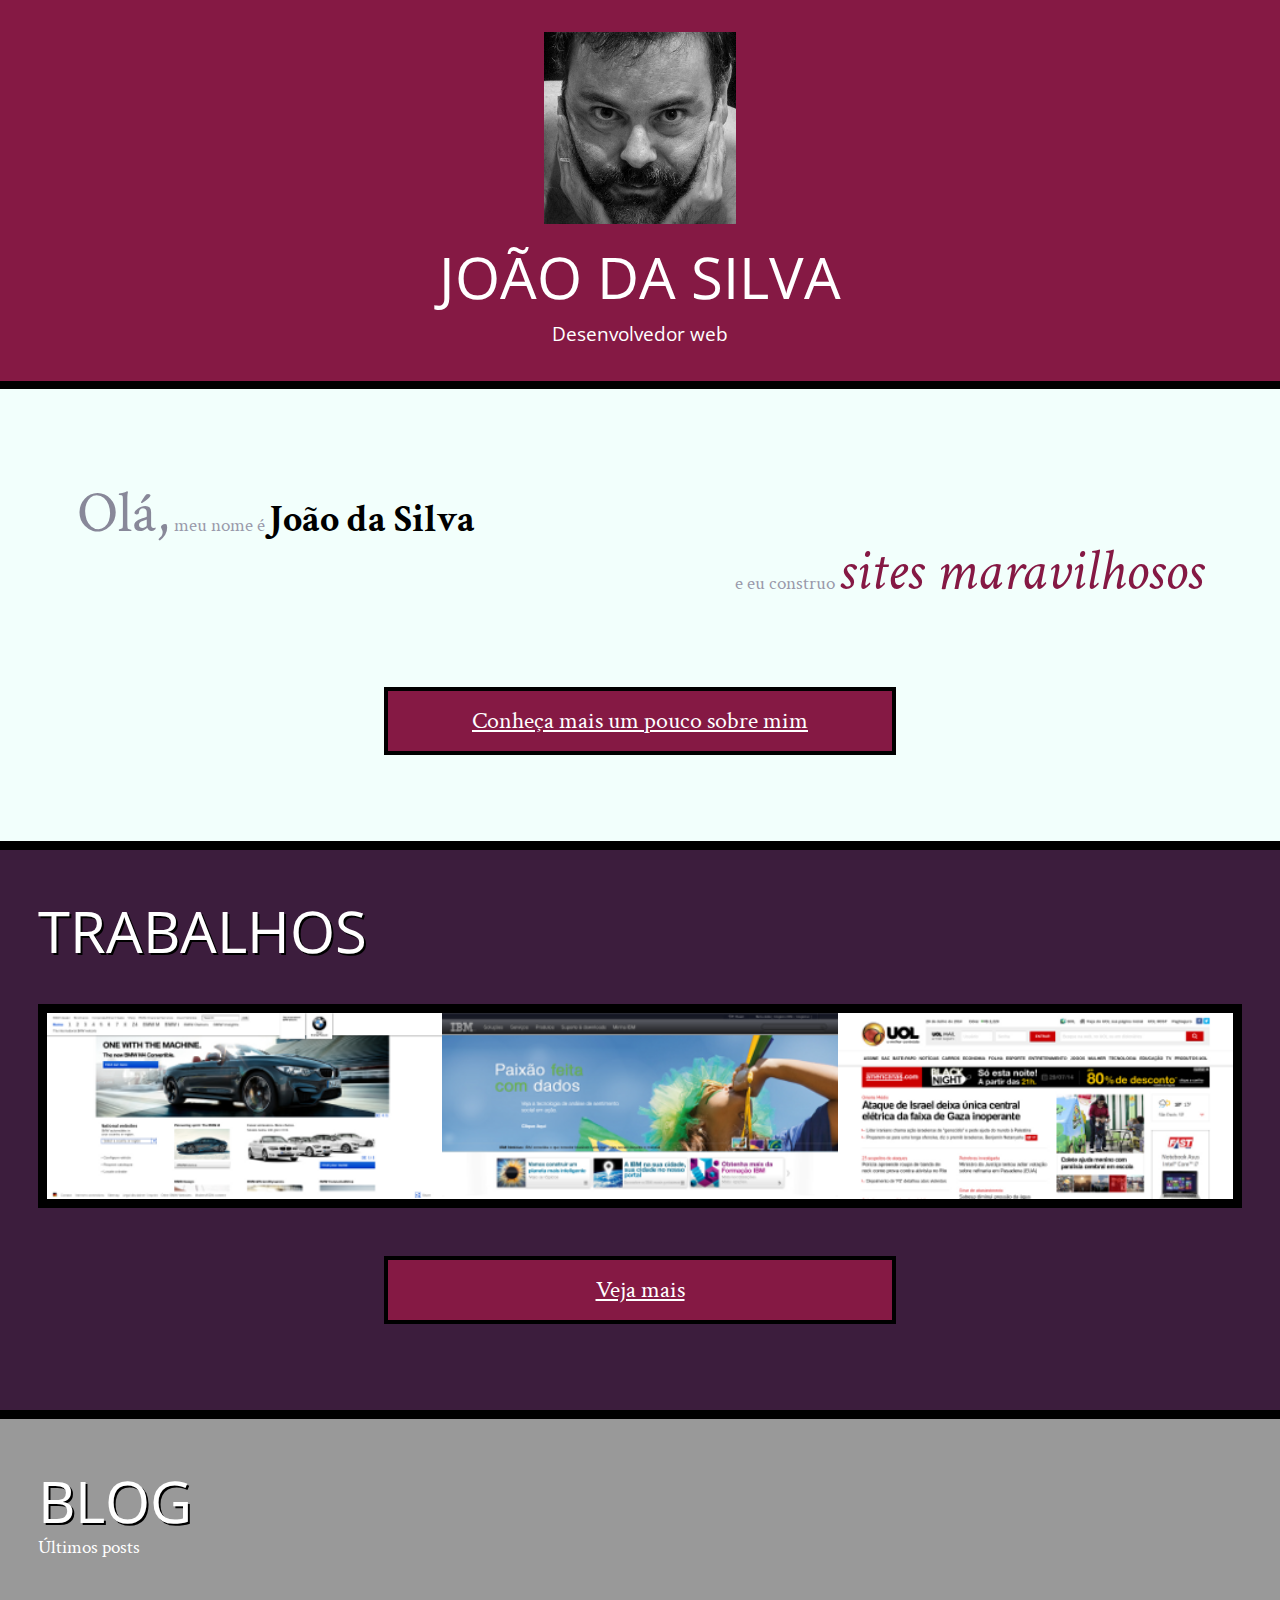
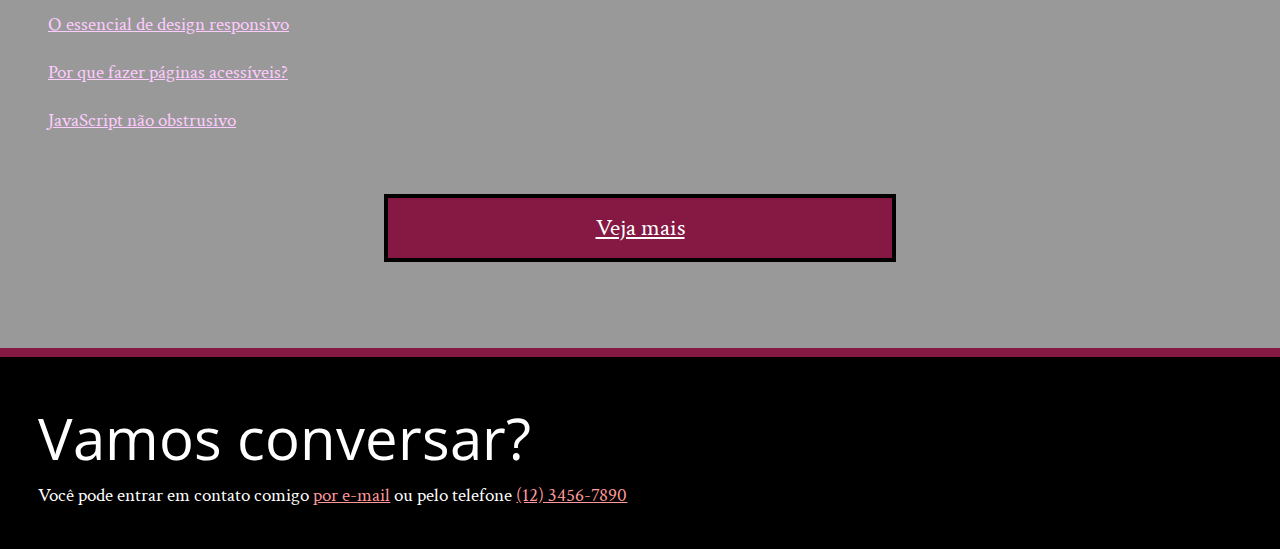
==== index.html @ 55647c0d "Aula 01 - Concluída - Organizando estilo e incluindo página index.html ao projeto." ====
<!DOCTYPE html>
<html lang="pt">
<head>
    <meta charset="UTF-8">
    <title>João da Silva - Desenvolvedor Web</title>
    <link rel="shortcut icon" href="imagens/favicon.png">
    <link rel="stylesheet" href="css/reset.css">
    <link rel="stylesheet" href="css/site.css">
    <link rel="stylesheet" href="css/index.css">
    <link rel="stylesheet" href="http://fonts.googleapis.com/css?family=Crimson+Text:400,400italic,600">
    <link rel="stylesheet" href="http://fonts.googleapis.com/css?family=Open+Sans+Condensed:700">
    <link rel="stylesheet" href="http://fonts.googleapis.com/css?family=Shadows+Into+Light">
</head>
<body>
    <header class="titulo-principal">
        <img class="foto-home" src="imagens/eu.jpg" alt="Foto de João da Silva">
        <h1>João da Silva</h1>
        <p class="subtitulo-principal">Desenvolvedor web</p>
    </header>
    <main>
        <section class="secao-inicio saudacao">
            <p class="saudacao"><span class="saudacao-inicio">Olá,</span> meu nome é <strong>João da Silva</strong> <span class="saudacao-ultima-linha">e eu construo <em>sites maravilhosos</em></span></p>
            <a class="botao-index" href="bio.html">Conheça mais um pouco sobre mim</a>
        </section>
        <section class="secao-inicio trabalhos">
            <h2>Trabalhos</h2>
            <ul>
                <li><img src="imagens/bmw.png" alt="Site da BMW"></li>
                <li><img src="imagens/ibm.png" alt="Site da IBM"></li>
                <li><img src="imagens/uol.png" alt="Site da UOL"></li>
            </ul>
            <a class="botao-index" href="portfolio.html">Veja mais</a>
        </section>
        <section class="secao-inicio blog">
            <h2>Blog</h2>
            <small>Últimos posts</small>
            <ol>
                <li>
                    <a href="blog.html">O essencial de design responsivo</a>
                </li>
                <li>
                    <a href="blog.html">Por que fazer páginas acessíveis?</a>
                </li>
                <li>
                    <a href="blog.html">JavaScript não obstrusivo</a>
                </li>
            </ol>
            <a class="botao-index" href="blog.html">Veja mais</a>
        </section>
    </main>
    <footer>
        <h2>Vamos conversar?</h2>
        <p>Você pode entrar em contato comigo <a href="contato.html">por e-mail</a> ou pelo telefone <a href="tel:+551234567890">(12) 3456-7890</a></p>
    </footer>
</body>
</html>
---- css/site.css ----
body {
    font-family: "Crimson Text", "Times New Roman", serif;
    background-color: #F2FFFC;
    font-size: 120%;
    line-height: 1.5;
}

h1,
h2,
.subtitulo-principal {
    font-family: "Open Sans Condensed", "Arial", sans-serif;
}

h1 {
    text-transform: uppercase;
    font-size: 300%;
}

.titulo-principal {
    text-align: center;
    background-color: #851944;
    color: #FFF;
    padding: 2rem;
    border-bottom: .5rem solid #000;
}

.subtitulo-texto {
    font-size: 150%;
    clear: both;
}

main a {
    color: #851944;
}

main p {
    text-align: justify;
    margin: 1em 0;
}

.navegacao-site {
    text-align: center;
    background-color: #3C1D3D;
    color: #F2FFFC;
    padding: 1em;
    width: 20%;
    float: right;
    position: relative;
    top: 15.6em;
}

.navegacao-site a {
    color: inherit;
    font-family: "Open Sans Condensed", "Arial", sans-serif;
    text-transform: lowercase;
}

.navegacao-site h1 {
    font-size: 1.5em;
    margin-bottom: 1em;
}

.rodape-pagina {
    background-color: #000;
    color: #F2FFFC;
    padding: 1em;
    clear: both;
    position: fixed;
    bottom: 0;
    left: 0;
    width: 100%;
    box-sizing: border-box;
}

.container {
    width: 36rem;
    margin-left: auto;
    margin-right: auto;
    padding: 1.5em 0;
}

strong {
    font-weight: bold;
}

em {
    font-style: italic;
}

.icones-redes-sociais li {
    display: inline-block;
}

.icones-redes-sociais a {
    width: 2em;
    height: 2em;
    display: block;
    text-indent: -99999px;
}

.github {
    background-image: url(../imagens/github.png);
}

.twitter {
    background-image: url(../imagens/twitter.png);
}

.linkedin {
    background-image: url(../imagens/linkedin.png);
}

main {
    width: 80%;
    float: left;
    padding-bottom: 4em;
}

.minha-foto,
.navegacao-site {
    border-left: .5em solid black;
    border-bottom: .5em solid black;
    box-sizing: border-box;
}

.minha-foto {
    position: absolute;
    top: 0;
    right: 0;
    height: 15.6em;
}
---- css/index.css ----
.foto-home {
    height: 10em;
}
.saudacao p {
    color: #99A;
    line-height: 1;
    font: 1.5em;
    padding: 2em;
}
.saudacao-inicio {
    color: #889;
    font-size: 3em;
}
.saudacao-ultima-linha {
    text-align: right;
    display: block;
}
.saudacao strong {
    color: #000;
    font-size: 2em;
}
.saudacao em {
    color: #851944;
    font-size: 3em;
    
}
.botao-index {
    background-color: #851944;
    color: #FFF;
    border: .2em solid black;
    width: 40ch;
    display: block;
    text-align: center;
    padding: 0.5em;
    margin: 2em auto;
    font-size: 1.25em;
}

.secao-inicio {
    padding: 2em;
}
.secao-inicio h2 {
    text-transform: uppercase;
    font-size: 3em;
    margin-bottom: 0.5em;
    text-shadow: 2px 2px #000;
}
.trabalhos {
    background-color: #3C1D3D;
    border-top: .5em solid #000;
    border-bottom: .5em solid #000;
}
.trabalhos h2 {
    color: #FFF;
}
.trabalhos ul {
    overflow: hidden;
    border: .5em solid black;
}
.trabalhos li {
    float: left;
    width: 33.333%;
}
.trabalhos img {
    width: 100%;
    display: block;
}
.blog {
    background-color: #999;
    color: #FFF;
    border-bottom: .5em solid #851944;
}

.blog small {
    position: relative;
    top: -2em;
}
.blog li a {
    color: #FCF;
    padding: .5em;
    display: block;
}
footer {
    background-color: #000;
    color: #FFF;
    padding: 2em;
}

footer h2 {
    font-size: 3em;
}
footer a {
    color: #F99;
}
main {
    width: 100%;
    padding-bottom: 0;
    float: none;
}
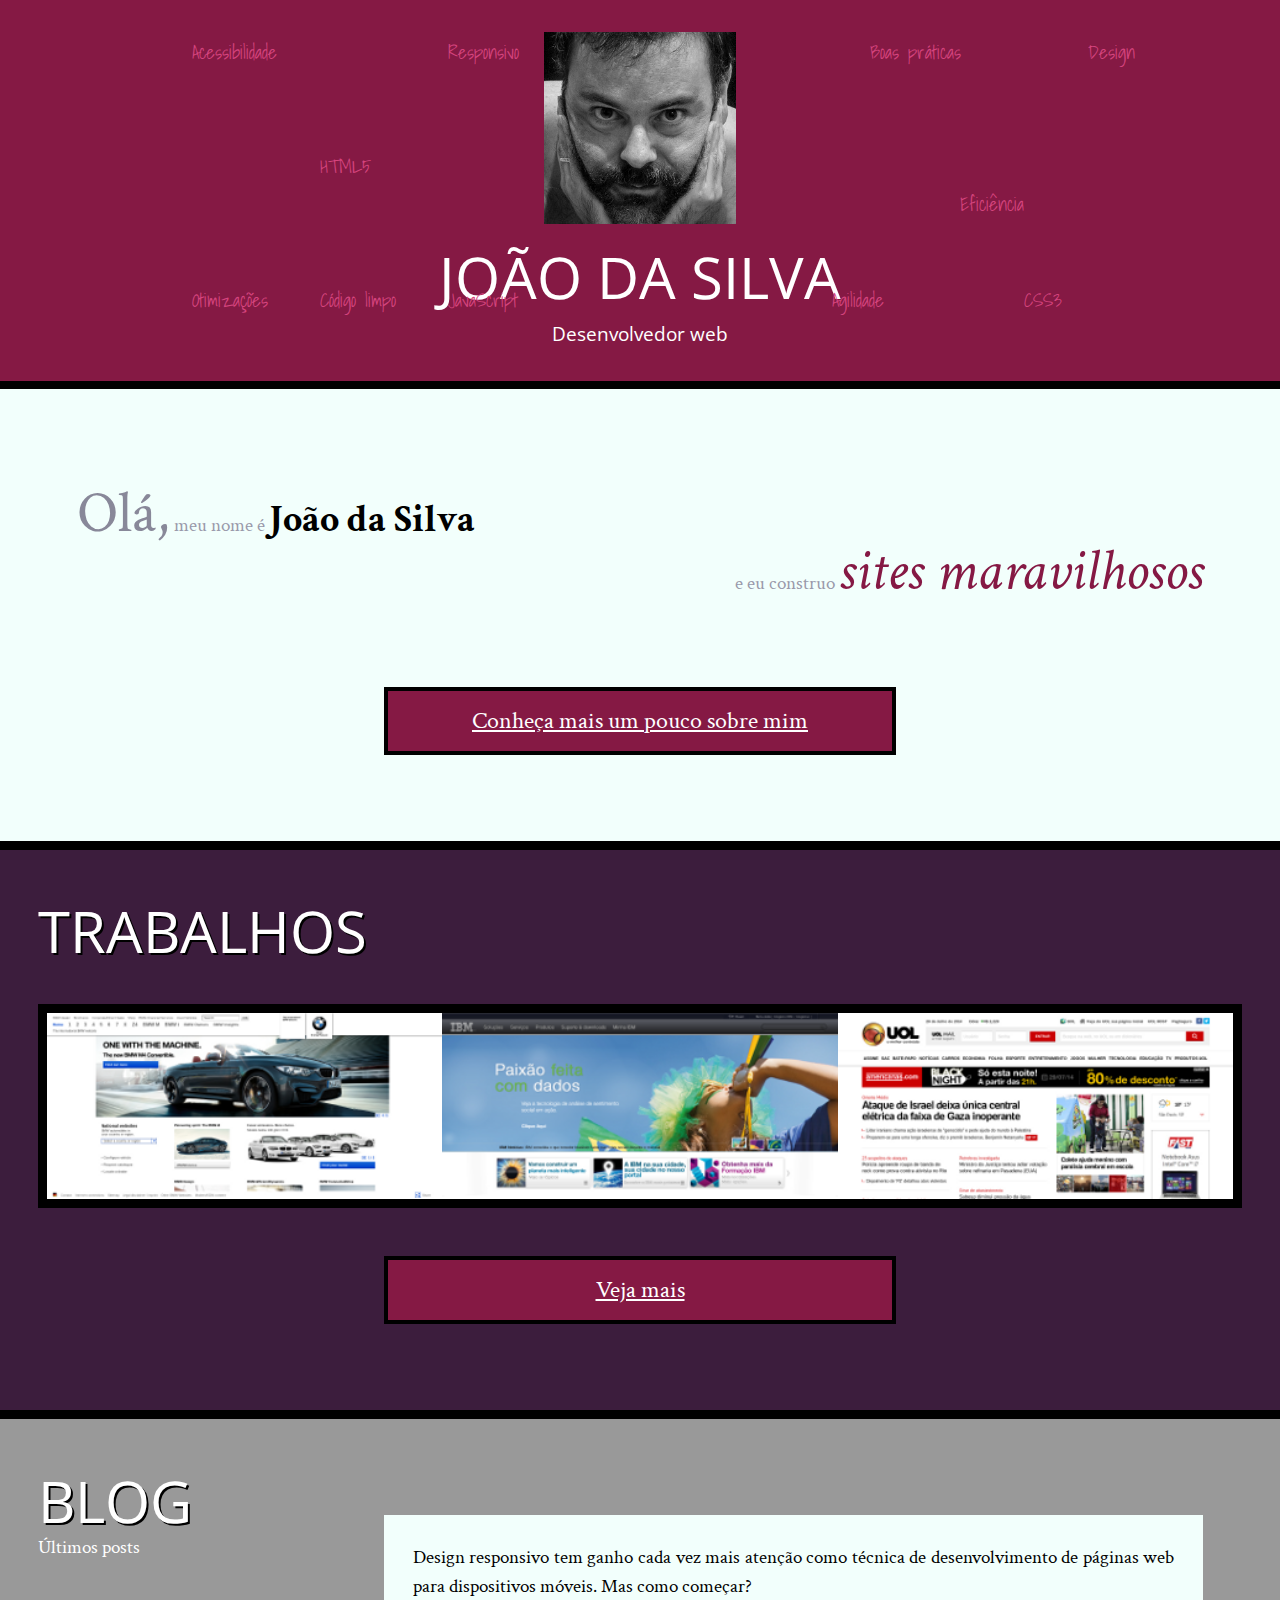
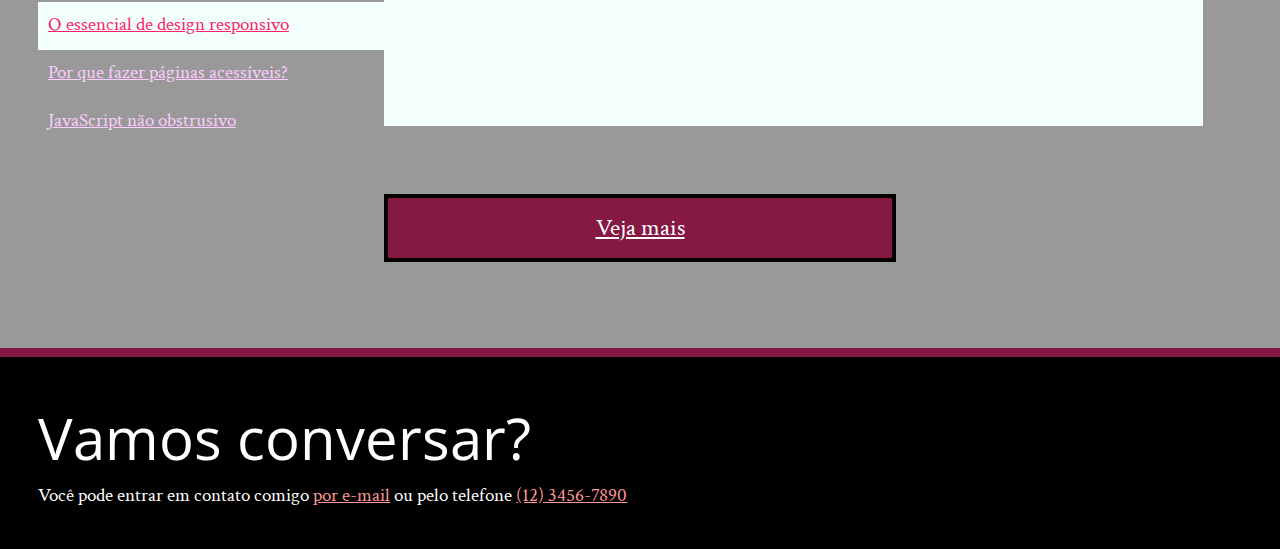
==== commit e4c13039: "Ajustando todas as modificações da aula 02 - absolute mais a fundo" ====
--- a/index.html
+++ b/index.html
@@ -16,6 +16,19 @@
         <img class="foto-home" src="imagens/eu.jpg" alt="Foto de João da Silva">
         <h1>João da Silva</h1>
         <p class="subtitulo-principal">Desenvolvedor web</p>
+        <ul>
+            <li class="palavra-home eficiencia">Eficiência</li>
+            <li class="palavra-home boas-praticas">Boas práticas</li>
+            <li class="palavra-home codigo-limpo">Código limpo</li>
+            <li class="palavra-home css3">CSS3</li>
+            <li class="palavra-home html5">HTML5</li>
+            <li class="palavra-home javascript">JavaScript</li>
+            <li class="palavra-home acessibilidade">Acessibilidade</li>
+            <li class="palavra-home responsivo">Responsivo</li>
+            <li class="palavra-home otimizacoes">Otimizações</li>
+            <li class="palavra-home agilidade">Agilidade</li>
+            <li class="palavra-home design">Design</li>
+        </ul>
     </header>
     <main>
         <section class="secao-inicio saudacao">
@@ -35,8 +48,11 @@
             <h2>Blog</h2>
             <small>Últimos posts</small>
             <ol>
-                <li>
+                <li class="mais-recente">
                     <a href="blog.html">O essencial de design responsivo</a>
+                    <p class="inicio-post">
+                        Design responsivo tem ganho cada vez mais atenção como técnica de desenvolvimento de páginas web para dispositivos móveis. Mas como começar?
+                    </p>
                 </li>
                 <li>
                     <a href="blog.html">Por que fazer páginas acessíveis?</a>
--- a/css/index.css
+++ b/css/index.css
@@ -69,6 +69,7 @@
     background-color: #999;
     color: #FFF;
     border-bottom: .5em solid #851944;
+    position: relative;
 }
 
 .blog small {
@@ -97,3 +98,96 @@
     padding-bottom: 0;
     float: none;
 }
+
+header {
+    position: relative;
+}
+
+.palavra-home {
+    color: #D5447E;
+    font-family: 'Shadows Into Light', cursive;
+}
+
+.eficiencia {
+    position: absolute;
+    top: 50%;
+    left: 75%;
+}
+
+.boas-praticas {
+    position: absolute;
+    top: 10%;
+    left: 68%;
+}
+.codigo-limpo {
+    position: absolute;
+    top: 75%;
+    left: 25%;
+}
+.css3 {
+    position: absolute;
+    top: 75%;
+    left: 80%;
+}
+
+.html5 {
+    position: absolute;
+    top: 40%;
+    left: 25%;
+}
+.javascript {
+    position: absolute;
+    top: 75%;
+    left: 35%;
+}
+.acessibilidade {
+    position: absolute;
+    top: 10%;
+    left: 15%;
+}
+.responsivo {
+    position: absolute;
+    top: 10%;
+    left: 35%;
+}
+.otimizacoes {
+    position: absolute;
+    top: 75%;
+    left: 15%;
+}
+.agilidade {
+    position: absolute;
+    top: 75%;
+    left: 65%;
+}
+.design {
+    position: absolute;
+    top: 10%;
+    left: 85%;
+}
+
+.blog li {
+    width: 30%;
+}
+
+.blog .mais-recente {
+    background-color: white;
+    background-color: #F2FFFC;
+}
+
+.blog .mais-recente a {
+    color: #F26;
+}
+
+.blog .inicio-post {
+    color: #000;
+    background-color: #F2FFFC;
+    padding: 1.5em;
+    height: 8em;
+    position: absolute;
+    right: 4em;
+    left: 30%;
+    top: 4em;
+}
+
+
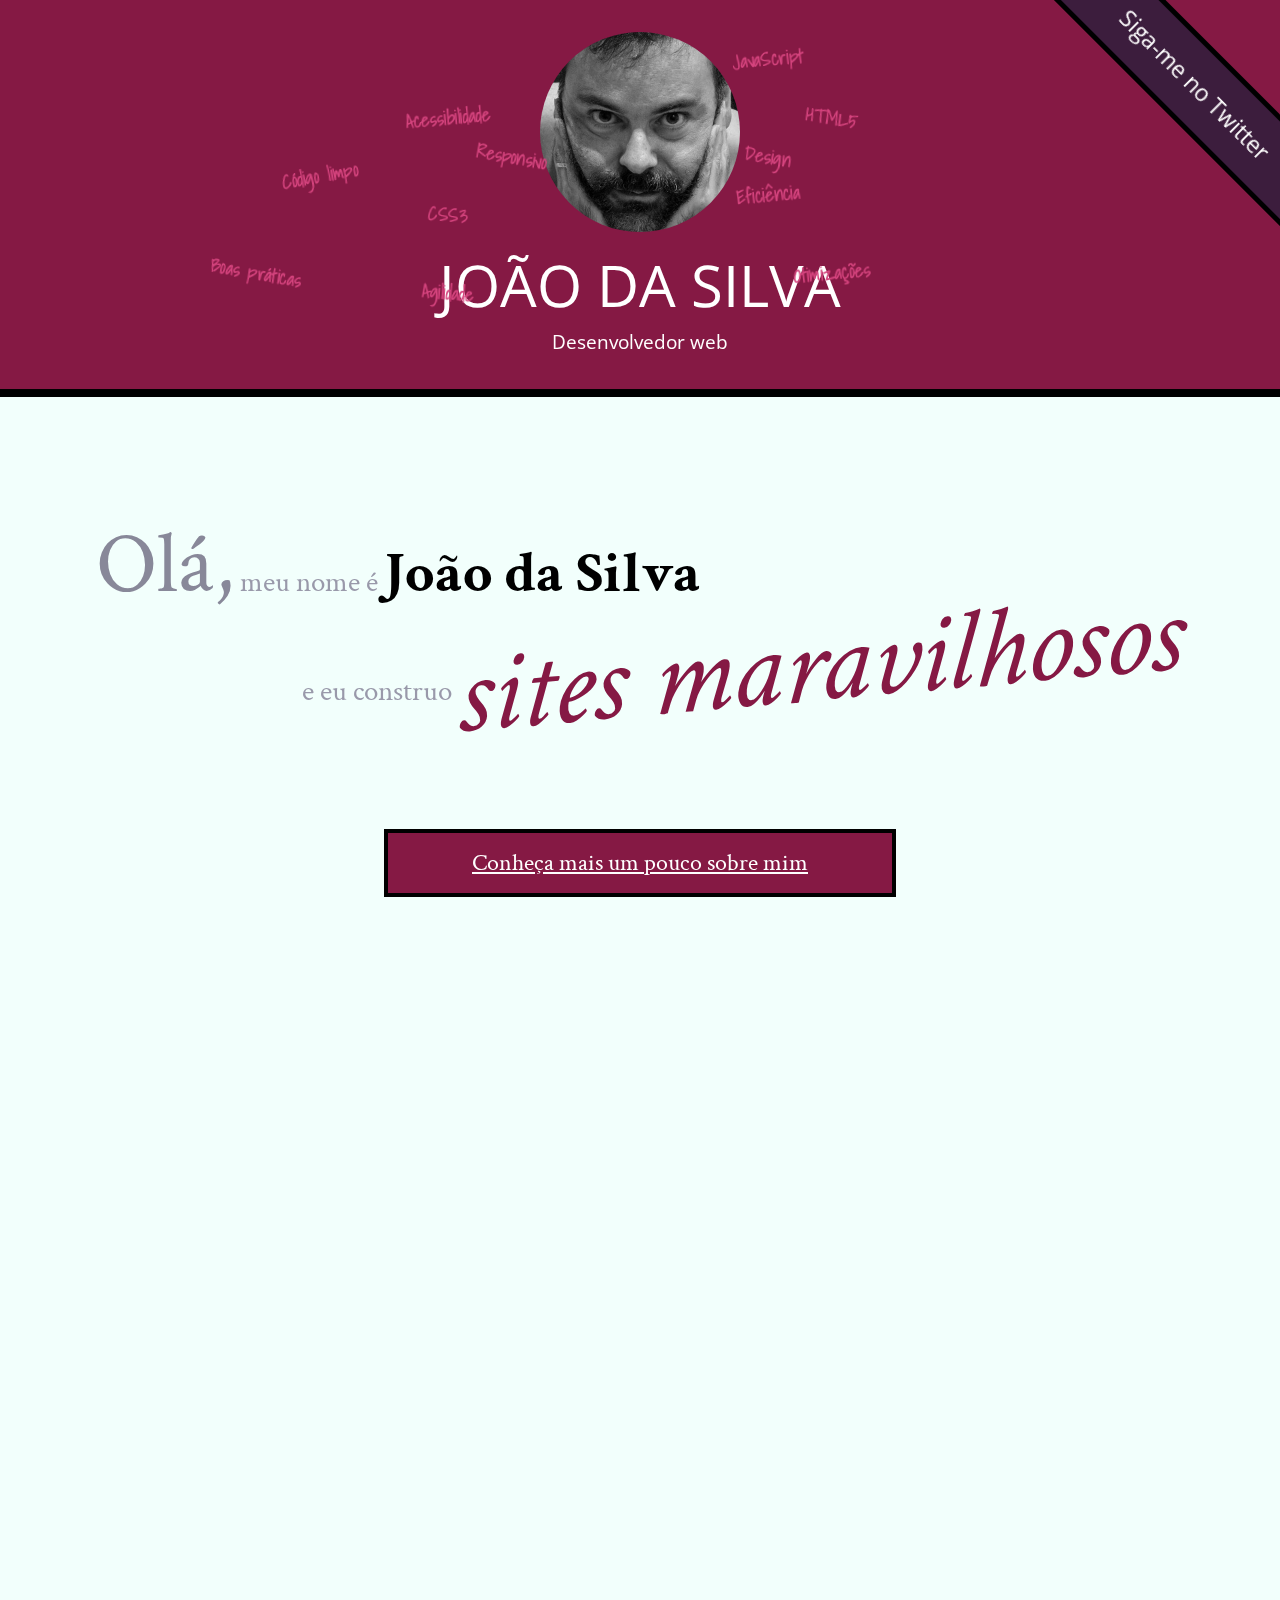
==== commit 185f5b4c: "Concluíndo Aula 04 - Transformções" ====
--- a/index.html
+++ b/index.html
@@ -29,6 +29,7 @@
             <li class="palavra-home agilidade">Agilidade</li>
             <li class="palavra-home design">Design</li>
         </ul>
+        <a class="banner-twitter" href="https://twitter.com/joaodasilva">Siga-me no Twitter</a>
     </header>
     <main>
         <section class="secao-inicio saudacao">
@@ -62,7 +63,7 @@
                 </li>
             </ol>
             <a class="botao-index" href="blog.html">Veja mais</a>
-        </section>
+                    </section>
     </main>
     <footer>
         <h2>Vamos conversar?</h2>
--- a/css/site.css
+++ b/css/site.css
@@ -129,3 +129,7 @@
     right: 0;
     height: 15.6em;
 }
+
+.foto-home{
+    border-radius: 100%;
+}
--- a/css/index.css
+++ b/css/index.css
@@ -1,49 +1,50 @@
 .foto-home {
-    height: 10em;
+    height: 200px;
+    border-radius: 50%;
 }
 .saudacao p {
+    font-size: 1.5em;
     color: #99A;
     line-height: 1;
-    font: 1.5em;
     padding: 2em;
 }
 .saudacao-inicio {
+    font-size: 3em;
     color: #889;
-    font-size: 3em;
 }
 .saudacao-ultima-linha {
     text-align: right;
     display: block;
 }
 .saudacao strong {
+    font-size: 2em;
     color: #000;
-    font-size: 2em;
 }
 .saudacao em {
     color: #851944;
-    font-size: 3em;
-    
+    font-size: 4em;
+    -webkit-transform: rotate(-5deg) skew(-10deg);
+            transform: rotate(-5deg) skew(-10deg);
+    display: inline-block;
 }
 .botao-index {
+    font-size: 1.25em;
     background-color: #851944;
     color: #FFF;
+    padding: .5em;
     border: .2em solid black;
     width: 40ch;
+    margin: 2em auto;
     display: block;
     text-align: center;
-    padding: 0.5em;
-    margin: 2em auto;
-    font-size: 1.25em;
-}
-
+}
 .secao-inicio {
     padding: 2em;
 }
 .secao-inicio h2 {
+    font-size: 3em;
     text-transform: uppercase;
-    font-size: 3em;
-    margin-bottom: 0.5em;
-    text-shadow: 2px 2px #000;
+    margin-bottom: .5em;
 }
 .trabalhos {
     background-color: #3C1D3D;
@@ -67,15 +68,17 @@
 }
 .blog {
     background-color: #999;
+    position: relative;
     color: #FFF;
     border-bottom: .5em solid #851944;
-    position: relative;
-}
-
+}
 .blog small {
     position: relative;
     top: -2em;
 }
+.blog li {
+    width: 30%;
+}
 .blog li a {
     color: #FCF;
     padding: .5em;
@@ -86,7 +89,6 @@
     color: #FFF;
     padding: 2em;
 }
-
 footer h2 {
     font-size: 3em;
 }
@@ -98,96 +100,145 @@
     padding-bottom: 0;
     float: none;
 }
-
-header {
-    position: relative;
-}
-
+html,body {
+    overflow-x: hidden;
+    height: 100%;
+}
+body {
+    -webkit-perspective: 6px;
+            perspective: 6px;
+    -webkit-perspective-origin: 50% 160px;
+            perspective-origin: 50% 160px;
+}
+.palavras-home {
+    -webkit-transform-style: preserve-3d;
+            transform-style: preserve-3d;
+    position: absolute;
+    bottom: 0;
+    right: 0;
+    top: 0;
+    left: 0;
+}
 .palavra-home {
+    font-family: "Shadows Into Light", cursive;
+    font-weight: bold;
+    font-size: 400%;
     color: #D5447E;
-    font-family: 'Shadows Into Light', cursive;
-}
-
+    position: absolute;
+}
 .eficiencia {
-    position: absolute;
     top: 50%;
-    left: 75%;
-}
-
+    left: 60%;
+    -webkit-transform: translate(-50%, -50%) translateZ(4px) rotate(-5deg) scale(.25);
+            transform: translate(-50%, -50%) translateZ(4px) rotate(-5deg) scale(.25);
+}
 .boas-praticas {
-    position: absolute;
-    top: 10%;
-    left: 68%;
+    top: 70%;
+    left: 20%;
+    -webkit-transform: translate(-50%, -50%) translateZ(1px) rotate(10deg) scale(.25);
+            transform: translate(-50%, -50%) translateZ(1px) rotate(10deg) scale(.25);
 }
 .codigo-limpo {
-    position: absolute;
-    top: 75%;
+    top: 45%;
     left: 25%;
+    -webkit-transform: translate(-50%, -50%) translateZ(2px) rotate(-10deg) scale(.25);
+            transform: translate(-50%, -50%) translateZ(2px) rotate(-10deg) scale(.25);
 }
 .css3 {
-    position: absolute;
-    top: 75%;
-    left: 80%;
-}
-
+    top: 55%;
+    left: 35%;
+    -webkit-transform: translate(-50%, -50%) translateZ(2px) rotate(5deg) scale(.25);
+            transform: translate(-50%, -50%) translateZ(2px) rotate(5deg) scale(.25);
+}
 .html5 {
-    position: absolute;
+    top: 30%;
+    left: 65%;
+    -webkit-transform: translate(-50%, -50%) translateZ(2px) rotate(10deg) scale(.25);
+            transform: translate(-50%, -50%) translateZ(2px) rotate(10deg) scale(.25);
+}
+.javascript {
+    top: 15%;
+    left: 60%;
+    -webkit-transform: translate(-50%, -50%) translateZ(1px) rotate(-5deg) scale(.25);
+            transform: translate(-50%, -50%) translateZ(1px) rotate(-5deg) scale(.25);
+}
+.acessibilidade {
+    top: 30%;
+    left: 35%;
+    -webkit-transform: translate(-50%, -50%) translateZ(3px) rotate(-5deg) scale(.25);
+            transform: translate(-50%, -50%) translateZ(3px) rotate(-5deg) scale(.25);
+}
+.responsivo {
     top: 40%;
-    left: 25%;
-}
-.javascript {
-    position: absolute;
+    left: 40%;
+    -webkit-transform: translate(-50%, -50%) translateZ(3px) rotate(10deg) scale(.25);
+            transform: translate(-50%, -50%) translateZ(3px) rotate(10deg) scale(.25);
+}
+.otimizacoes {
+    top: 70%;
+    left: 65%;
+    -webkit-transform: translate(-50%, -50%) translateZ(2px) rotate(-5deg) scale(.25);
+            transform: translate(-50%, -50%) translateZ(2px) rotate(-5deg) scale(.25);
+}
+.agilidade {
     top: 75%;
     left: 35%;
-}
-.acessibilidade {
-    position: absolute;
-    top: 10%;
-    left: 15%;
-}
-.responsivo {
-    position: absolute;
-    top: 10%;
-    left: 35%;
-}
-.otimizacoes {
-    position: absolute;
-    top: 75%;
-    left: 15%;
-}
-.agilidade {
-    position: absolute;
-    top: 75%;
-    left: 65%;
+    -webkit-transform: translate(-50%, -50%) translateZ(1px) rotate(5deg) scale(.25);
+            transform: translate(-50%, -50%) translateZ(1px) rotate(5deg) scale(.25);
 }
 .design {
-    position: absolute;
-    top: 10%;
-    left: 85%;
-}
-
-.blog li {
-    width: 30%;
-}
-
+    top: 40%;
+    left: 60%;
+    -webkit-transform: translate(-50%, -50%) translateZ(2px) rotate(10deg) scale(.25);
+            transform: translate(-50%, -50%) translateZ(2px) rotate(10deg) scale(.25);
+}
+.titulo-principal {
+    -webkit-transform-style: preserve-3d;
+            transform-style: preserve-3d;
+    position: relative;
+}
+.banner-twitter {
+    position: absolute;
+    top: 0;
+    right: 0;
+
+    line-height: 1;
+
+    /* largura = 14em */
+    /* altura = 3.5em */
+    /* tx = .707 * h - .707 * w + w */
+    /* ty = -.707 * h */
+    -webkit-transform: translate(6.5765em, -2.4745em) rotate(45deg);
+            transform: translate(6.5765em, -2.4745em) rotate(45deg);
+    -webkit-transform-origin: 0 0;
+            transform-origin: 0 0;
+
+    width: 14em;
+    padding: 1em 0;
+    box-sizing: border-box;
+
+    text-align: center;
+    text-decoration: none;
+    background-color: #3C1D3D;
+    color: white;
+    border: .25em solid black;
+
+    font-size: 1.2em;
+    font-family: "Open Sans Condensed", sans-serif;
+}
+.blog .inicio-post {
+    position: absolute;
+    top: 4em;
+    height: 8em;
+    left: 30%;
+    right: 4em;
+    background-color: #F2FFFC;
+    color: #000;
+    padding: 1.5em;
+}
 .blog .mais-recente {
-    background-color: white;
     background-color: #F2FFFC;
 }
-
 .blog .mais-recente a {
     color: #F26;
 }
-
-.blog .inicio-post {
-    color: #000;
-    background-color: #F2FFFC;
-    padding: 1.5em;
-    height: 8em;
-    position: absolute;
-    right: 4em;
-    left: 30%;
-    top: 4em;
-}
-
-
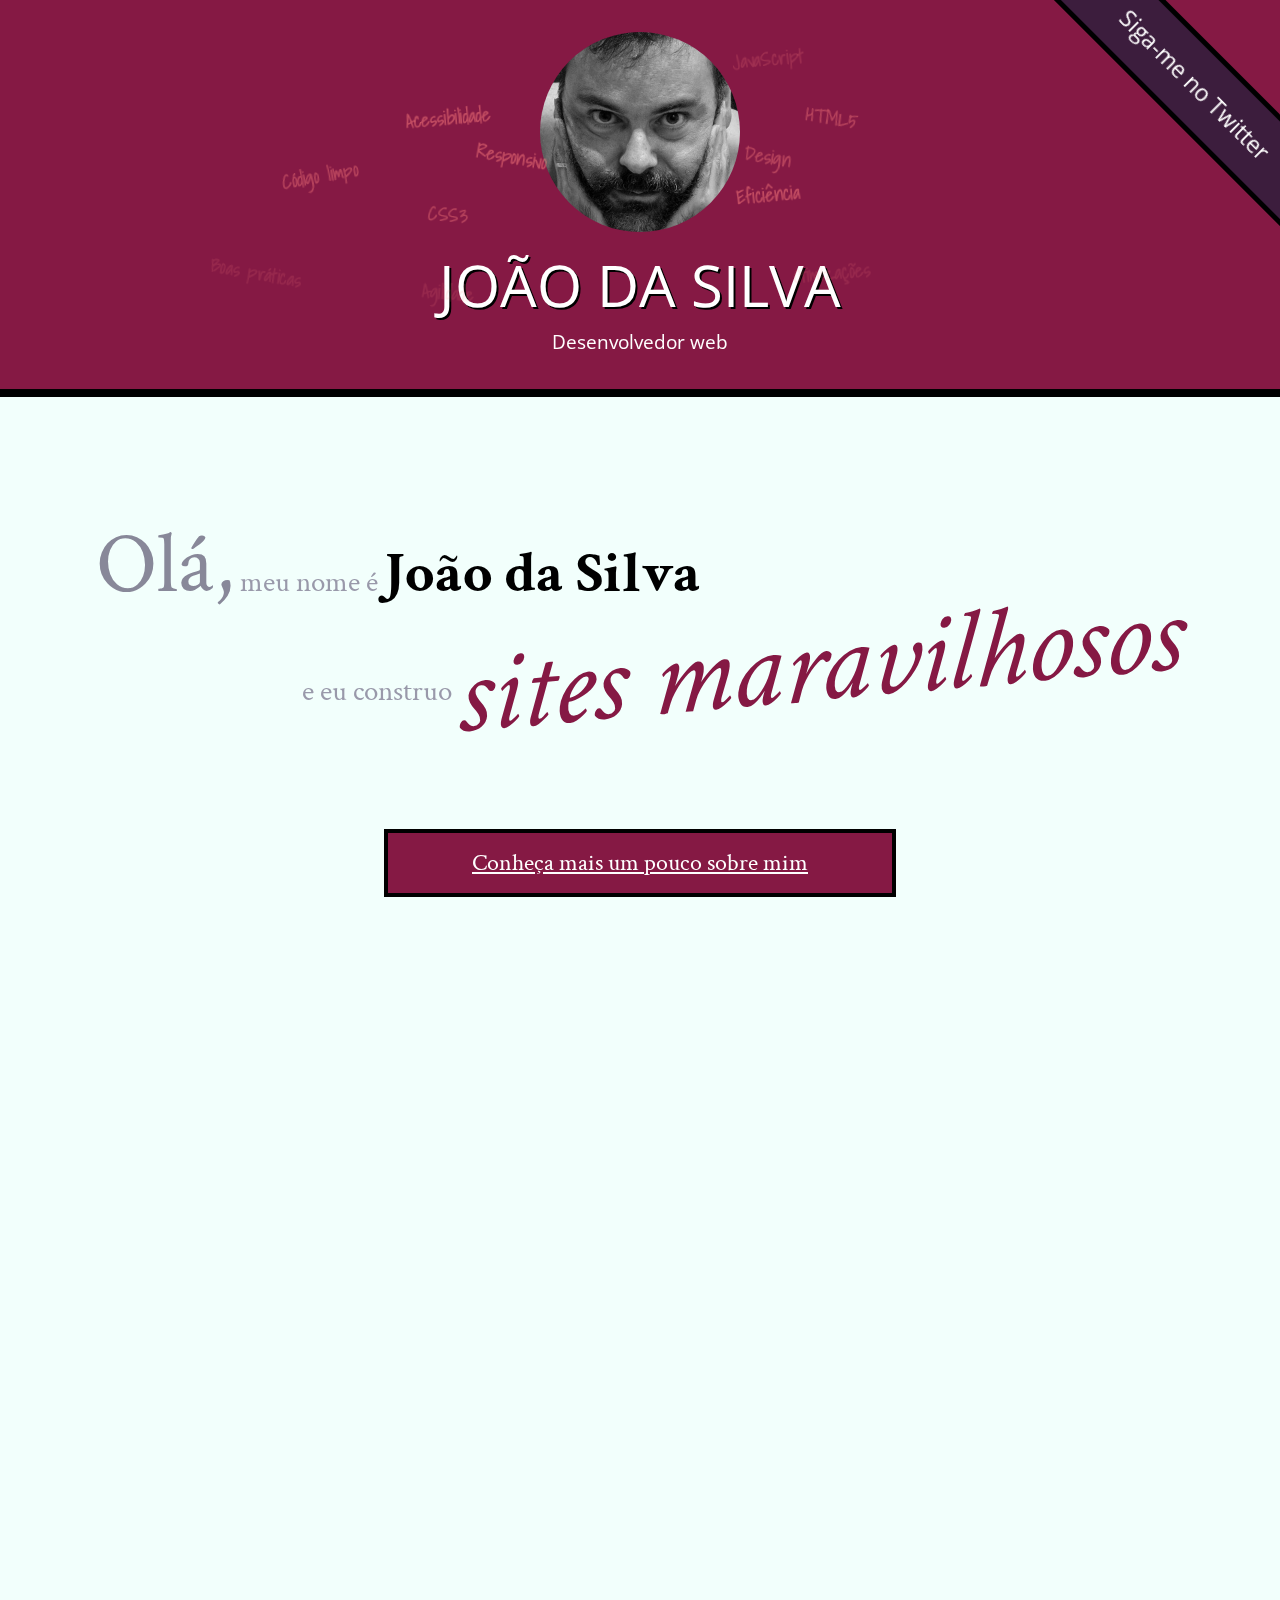
==== commit 65d57ecb: "Concluíndo Aula 08 - Pseudoclasses" ====
--- a/index.html
+++ b/index.html
@@ -48,20 +48,26 @@
         <section class="secao-inicio blog">
             <h2>Blog</h2>
             <small>Últimos posts</small>
-            <ol>
-                <li class="mais-recente">
+            <ul>
+                <li>
                     <a href="blog.html">O essencial de design responsivo</a>
-                    <p class="inicio-post">
+                    <p class="inicio-post" tabindex="1">
                         Design responsivo tem ganho cada vez mais atenção como técnica de desenvolvimento de páginas web para dispositivos móveis. Mas como começar?
                     </p>
                 </li>
                 <li>
-                    <a href="blog.html">Por que fazer páginas acessíveis?</a>
+                    <a href="blog.html" tabindex="1">Por que fazer páginas acessíveis?</a>
+                    <p class="inicio-post">
+                        Tem se falado cada vez sobre acessibilidade na web. Há diversas técnicas e diretivas a serem seguidas, inclusive da própria W3C. Mas vale a pena investir nisso?
+                    </p>
                 </li>
                 <li>
                     <a href="blog.html">JavaScript não obstrusivo</a>
+                    <p class="inicio-post" tabindex="1">
+                        JavaScript é uma linguagem essencial hoje em dia para criar páginas ricas, interativas e dinâmicas. Porém, há alguns cuidados que devem ser tomados ao colocarmos código JavaScript em nossas páginas.
+                    </p>
                 </li>
-            </ol>
+            </ul>
             <a class="botao-index" href="blog.html">Veja mais</a>
                     </section>
     </main>
--- a/css/site.css
+++ b/css/site.css
@@ -14,6 +14,7 @@
 h1 {
     text-transform: uppercase;
     font-size: 300%;
+    text-shadow: 2px 2px #000;
 }
 
 .titulo-principal {
@@ -61,7 +62,14 @@
 }
 
 .rodape-pagina {
-    background-color: #000;
+    background-image: radial-gradient(ellipse at bottom left, rgba(60, 29, 61, 0.8),
+                                                              rgba(60, 29, 61, 0.8) 65%,
+                                                              black 65%,
+                                                              black 70%,
+                                                              transparent 70%,
+                                                              transparent);
+    background-size: 25% 100%;
+    background-repeat: no-repeat;
     color: #F2FFFC;
     padding: 1em;
     clear: both;
@@ -116,6 +124,12 @@
     padding-bottom: 4em;
 }
 
+main a:hover {
+    color: red;
+}
+footer a:hover {
+    color: red;
+}
 .minha-foto,
 .navegacao-site {
     border-left: .5em solid black;
@@ -133,3 +147,7 @@
 .foto-home{
     border-radius: 100%;
 }
+
+nav a:hover {
+    text-shadow: 0px 0px 10px pink;
+}--- a/css/index.css
+++ b/css/index.css
@@ -45,9 +45,20 @@
     font-size: 3em;
     text-transform: uppercase;
     margin-bottom: .5em;
+    text-shadow: 2px 2px #000;
+
 }
 .trabalhos {
     background-color: #3C1D3D;
+    background-image: linear-gradient(135deg,
+                        transparent,
+                        transparent 14px,
+                        rgba(0, 0, 0, .1) 14px,
+                        rgba(0, 0, 0, .1) 15px,
+                        transparent 15px,
+                        transparent);
+    background-size: 20px 20px;
+    background-attachment: fixed;
     border-top: .5em solid #000;
     border-bottom: .5em solid #000;
 }
@@ -68,6 +79,15 @@
 }
 .blog {
     background-color: #999;
+    background-image: linear-gradient(45deg,
+                        transparent,
+                        transparent 14px,
+                        rgba(255, 255, 255, 0.1) 14px,
+                        rgba(255, 255, 255, 0.1) 15px,
+                        transparent 15px,
+                        transparent);
+    background-size: 20px 20px;
+    background-attachment: fixed;
     position: relative;
     color: #FFF;
     border-bottom: .5em solid #851944;
@@ -123,7 +143,7 @@
     font-family: "Shadows Into Light", cursive;
     font-weight: bold;
     font-size: 400%;
-    color: #D5447E;
+    color: rgba(255, 127, 127, 0.5);
     position: absolute;
 }
 .eficiencia {
@@ -137,30 +157,37 @@
     left: 20%;
     -webkit-transform: translate(-50%, -50%) translateZ(1px) rotate(10deg) scale(.25);
             transform: translate(-50%, -50%) translateZ(1px) rotate(10deg) scale(.25);
+    opacity: 0.3;
 }
 .codigo-limpo {
     top: 45%;
     left: 25%;
     -webkit-transform: translate(-50%, -50%) translateZ(2px) rotate(-10deg) scale(.25);
             transform: translate(-50%, -50%) translateZ(2px) rotate(-10deg) scale(.25);
+    opacity: 0.8;
+
 }
 .css3 {
     top: 55%;
     left: 35%;
     -webkit-transform: translate(-50%, -50%) translateZ(2px) rotate(5deg) scale(.25);
             transform: translate(-50%, -50%) translateZ(2px) rotate(5deg) scale(.25);
+    opacity: 0.8;
+
 }
 .html5 {
     top: 30%;
     left: 65%;
     -webkit-transform: translate(-50%, -50%) translateZ(2px) rotate(10deg) scale(.25);
             transform: translate(-50%, -50%) translateZ(2px) rotate(10deg) scale(.25);
+    opacity: 0.8;
 }
 .javascript {
     top: 15%;
     left: 60%;
     -webkit-transform: translate(-50%, -50%) translateZ(1px) rotate(-5deg) scale(.25);
             transform: translate(-50%, -50%) translateZ(1px) rotate(-5deg) scale(.25);
+    opacity: 0.4;
 }
 .acessibilidade {
     top: 30%;
@@ -179,18 +206,22 @@
     left: 65%;
     -webkit-transform: translate(-50%, -50%) translateZ(2px) rotate(-5deg) scale(.25);
             transform: translate(-50%, -50%) translateZ(2px) rotate(-5deg) scale(.25);
+    opacity: 0.3;
 }
 .agilidade {
     top: 75%;
     left: 35%;
     -webkit-transform: translate(-50%, -50%) translateZ(1px) rotate(5deg) scale(.25);
             transform: translate(-50%, -50%) translateZ(1px) rotate(5deg) scale(.25);
+    opacity: 0.3;
 }
 .design {
     top: 40%;
     left: 60%;
     -webkit-transform: translate(-50%, -50%) translateZ(2px) rotate(10deg) scale(.25);
             transform: translate(-50%, -50%) translateZ(2px) rotate(10deg) scale(.25);
+    opacity: 0.8;
+
 }
 .titulo-principal {
     -webkit-transform-style: preserve-3d;
@@ -235,10 +266,17 @@
     background-color: #F2FFFC;
     color: #000;
     padding: 1.5em;
-}
-.blog .mais-recente {
+    display: none;
+}
+
+.blog a:hover,
+.blog a:focus {
     background-color: #F2FFFC;
-}
-.blog .mais-recente a {
     color: #F26;
 }
+
+.blog a:hover + .inicio-post,
+.blog a:focus + .inicio-post {
+    display: block;
+}
+
